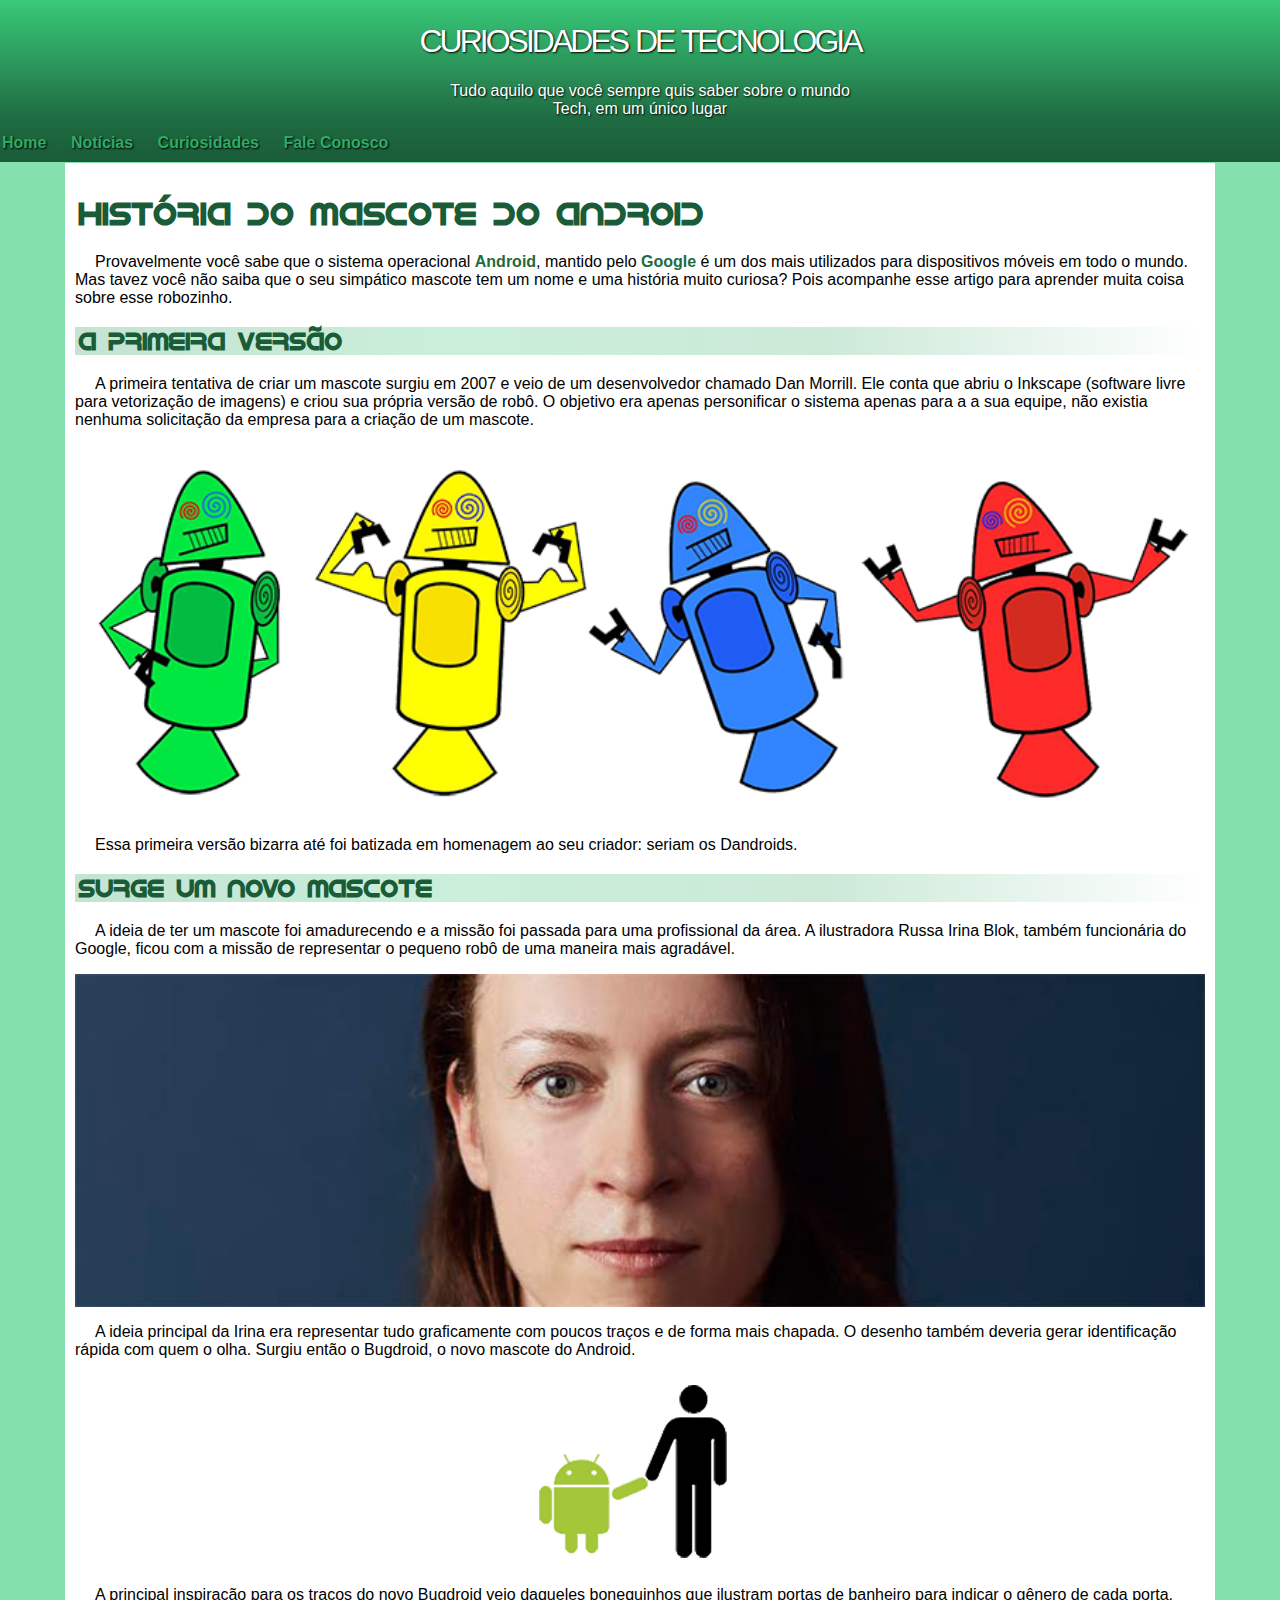
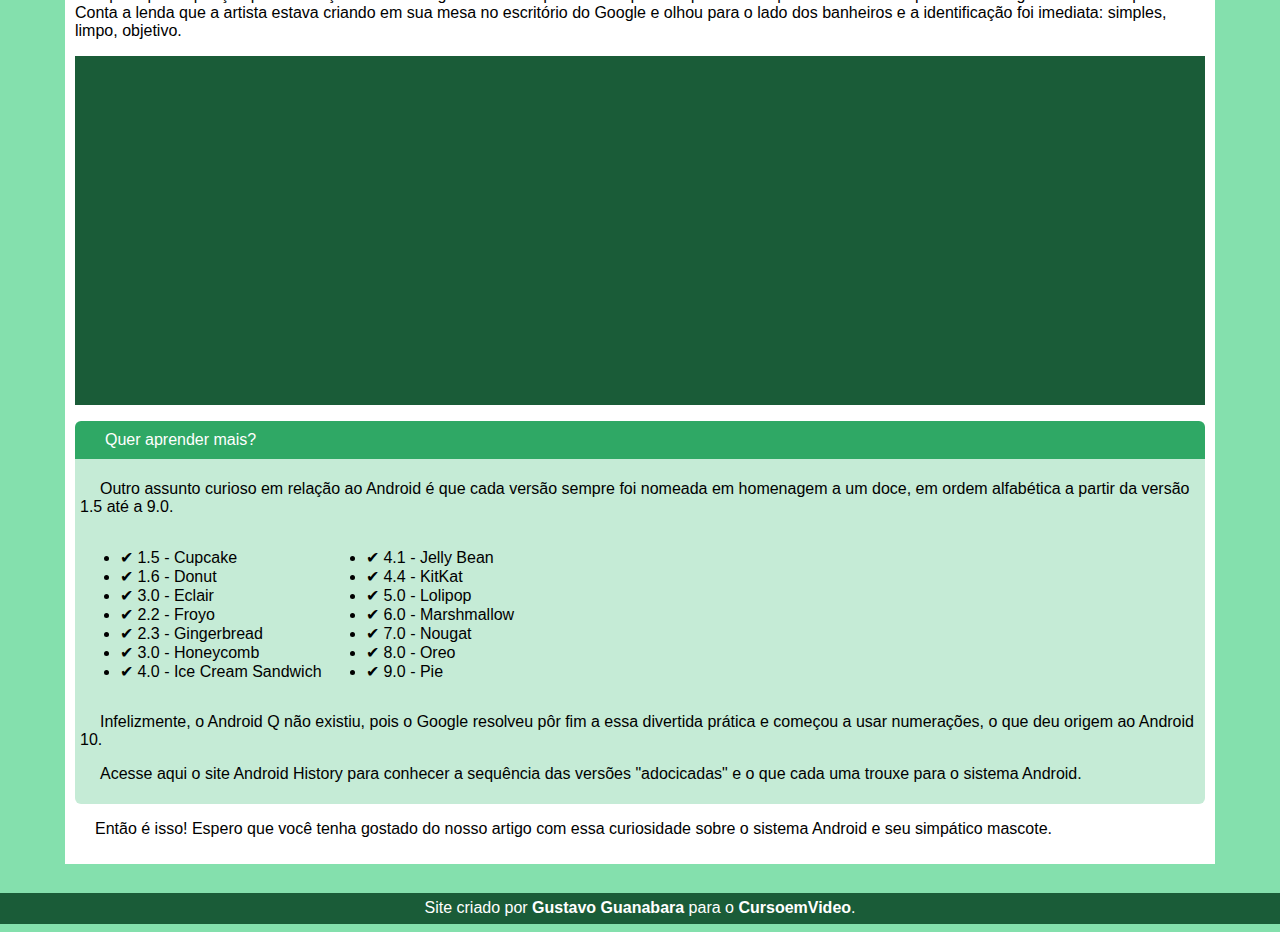
==== index.html @ 705bc2fa "editei texto" ====
<!DOCTYPE html>
<html lang="pt-br">
<head>
    <meta charset="UTF-8">
    <meta http-equiv="X-UA-Compatible" content="IE=edge">
    <meta name="viewport" content="width=device-width, initial-scale=1.0">
    <title>Site Android</title>
    <link rel="shortcut icon" href="imagens/favicon.ico" type="image/x-icon">
    <link rel="stylesheet" href="style.css">
</head>
<body>
    <header>
        <h1 id="titulo">CURIOSIDADES DE TECNOLOGIA</h1>
        
        <p class="slogan">Tudo aquilo que você sempre quis saber sobre o mundo <br> Tech, em um único lugar</p>

            <nav>
                <a href="#">Home</a>
                <a href="#">Notícias</a>
                <a href="#">Curiosidades</a>
                <a href="#">Fale Conosco</a>
            </nav>
    </header>

    <main>
<h1 class="especialtitulo">História do Mascote do Android</h1>

<p>Provavelmente você sabe que o sistema operacional <a href="https://www.android.com/intl/pt-BR_br/what-is-android/" target="_blank">Android</a>, mantido pelo <a href="https://pt.wikipedia.org/wiki/Google" target="_blank">Google</a> é um dos mais utilizados para dispositivos móveis em todo o mundo. Mas tavez você não saiba que o seu simpático mascote tem um nome e uma história muito curiosa? Pois acompanhe esse artigo para aprender muita coisa sobre esse robozinho.</p>

<h2 class="fontespeciais">A primeira versão</h2>

<p>A primeira tentativa de criar um mascote surgiu em 2007 e veio de um desenvolvedor chamado Dan Morrill. Ele conta que abriu o Inkscape (software livre para vetorização de imagens) e criou sua própria versão de robô. O objetivo era apenas personificar o sistema apenas para a a sua equipe, não existia nenhuma solicitação da empresa para a criação de um mascote.</p>

<picture>
    <source id="imagemp" media="(max-width: 800px)" srcset="imagens/dan-droids-pq.png" type="image/png">
    <img id="imagemg" src="imagens/dan-droids.png" scr="imagem flexível"  >
</picture>


<p>Essa primeira versão bizarra até foi batizada em homenagem ao seu criador: seriam os Dandroids.</p>

<h2 class="fontespeciais">Surge um novo mascote</h2>

<p>A ideia de ter um mascote foi amadurecendo e a missão foi passada para uma profissional da área. A ilustradora Russa Irina Blok, também funcionária do Google, ficou com a missão de representar o pequeno robô de uma maneira mais agradável.</p>


   
<picture> 
    <source id="mulherp" media="(max-width: 800px)" srcset="imagens/irina-blok-pq.jpg" type="image/jpg">
    <img id="mulherg" src="imagens/irina-blok.jpg" alt="Irina blok">
</picture>



<p>A ideia principal da Irina era representar tudo graficamente com poucos traços e de forma mais chapada. O desenho também deveria gerar identificação rápida com quem o olha. Surgiu então o Bugdroid, o novo mascote do Android.</p>


<img src="imagens/bugdroid.png" alt="imagem bugdroid">

<p>A principal inspiração para os traços do novo Bugdroid veio daqueles bonequinhos que ilustram portas de banheiro para indicar o gênero de cada porta. Conta a lenda que a artista estava criando em sua mesa no escritório do Google e olhou para o lado dos banheiros e a identificação foi imediata: simples, limpo, objetivo.</p>

<div id="video">
    <iframe width="560" height="315" src="https://www.youtube.com/embed/l2UDgpLz20M" title="YouTube video player" frameborder="0" allow="accelerometer; autoplay; clipboard-write; encrypted-media; gyroscope; picture-in-picture; web-share" allowfullscreen></iframe>
</div>


<p class="pcaixa">Quer aprender mais?</p>

<div class="caixa">
    
    
    <p>Outro assunto curioso em relação ao Android é que cada versão sempre foi nomeada em homenagem a um doce, em ordem alfabética a partir da versão 1.5 até a 9.0.</p>
    
    <ul class="">
        <li>1.5 - Cupcake</li>
        <li>1.6 - Donut</li>
        <li>3.0 - Eclair</li>
        <li>2.2 - Froyo</li>
        <li>2.3 - Gingerbread</li>
        <li>3.0 - Honeycomb</li>
        <li>4.0 - Ice Cream Sandwich</li> 
    </ul>
    <ul>
        <li>4.1 - Jelly Bean</li>
        <li>4.4 - KitKat</li>
        <li>5.0 - Lolipop</li>
        <li>6.0 - Marshmallow</li>
        <li>7.0 - Nougat</li>
        <li>8.0 - Oreo</li>
        <li>9.0 - Pie</li>
    </ul>
    
    <p>Infelizmente, o Android Q não existiu, pois o Google resolveu pôr fim a essa divertida prática e começou a usar numerações, o que deu origem ao Android 10.</p>
    
    <p>Acesse aqui o site Android History para conhecer a sequência das versões "adocicadas" e o que cada uma trouxe para o sistema Android.</p>
    
    
</div>
<p>Então é isso! Espero que você tenha gostado do nosso artigo com essa curiosidade sobre o sistema Android e seu simpático mascote.</p>


</main>

<footer> 
    Site criado por <span>Gustavo Guanabara</span> para o <span>CursoemVideo</span>.
</footer>






</body>
</html>
---- style.css ----
@charset "UTF-8";

@font-face {
    font-family: android;
    src: url(fontes/idroid.otf);
}

body {
    font-family: Arial, Helvetica, sans-serif;
    background-color: #84E0AD;
    margin: 0px;
}

header {
    margin: -8px;
    padding: 10px;
    background-image: linear-gradient( to top,#1A5C38, #1E6B41, #298C55, #31AE68, #3BD07E);
}

h1#titulo {
    text-align: center;
    color: #ffffff;
    font-weight: normal;
    word-spacing: 2px;
    letter-spacing: -3px;
    text-shadow: 1px 1px 2px black;

}

.slogan {
    text-align: center;
    color: #ffffff;
    text-shadow: 1px 1px 2px black;
}

nav {
    text-align: left;
    font-weight: bolder;
    
}

nav > a {
    color: #ffffff;
    text-decoration: none;
    margin-right: 20px;
    color: #2eac67;
    text-shadow: 1px 1px 2px black;
}

nav > a:hover{
    padding: 10px;
    border-radius: 4px;
    background-color: #30a765;
}

main {
    background-color: #ffffff;
    margin: 9px 65px -10px 65px;
    padding: 10px;
}

.especialtitulo {
    font-family: 'android';
    padding-left: 4px;
    color: #1A5C38;
    font-weight: bold;
}

.fontespeciais {
    font-family: 'android';
    padding-left: 4px;
    color: #1A5C38;
    font-weight: bold;
    background-image: linear-gradient( to right, #90caab85, #98e0b885, #9bd4b381, #ffffff);
}

p {
    font-weight: 200;
    text-indent: 20px;
}

source#imagemp {
    width: 100%;
}

img#imagemg {
    width: 100%;
}

source#mulherp {
    width: 100%;
}

img#mulherg {
    width: 100%;
}

img {
    margin: auto;
    display: block;
}

div#video {
    padding: 15px 25px 15px 25px;
    background-color: #1A5C38;
}

iframe {
   width: 100%;
}

.caixa {
    background-color: #C5EBD6;
    padding: 5px;
    margin-top: -16px;
    border-bottom-right-radius: 6px;
    border-bottom-left-radius: 6px;
}

.pcaixa {
    background-color: #2FA865;
    color: #ffffff;
    padding: 10px;
    border-top-right-radius: 6px;
    border-top-left-radius: 6px;
}


ul {
  display: inline-block;
  margin-right: auto;  
  
}

footer {
    background-color: #1A5C38;
    color: #ffffff;
    text-align: center;
    margin-top: 3%;
    padding: 0.5%;
}

span {
    font-weight: bold;
}

a {
    color: #1E6B41;
    text-decoration: none;
    font-weight: bold;
}

li::before {
    content: '✔ ';
}
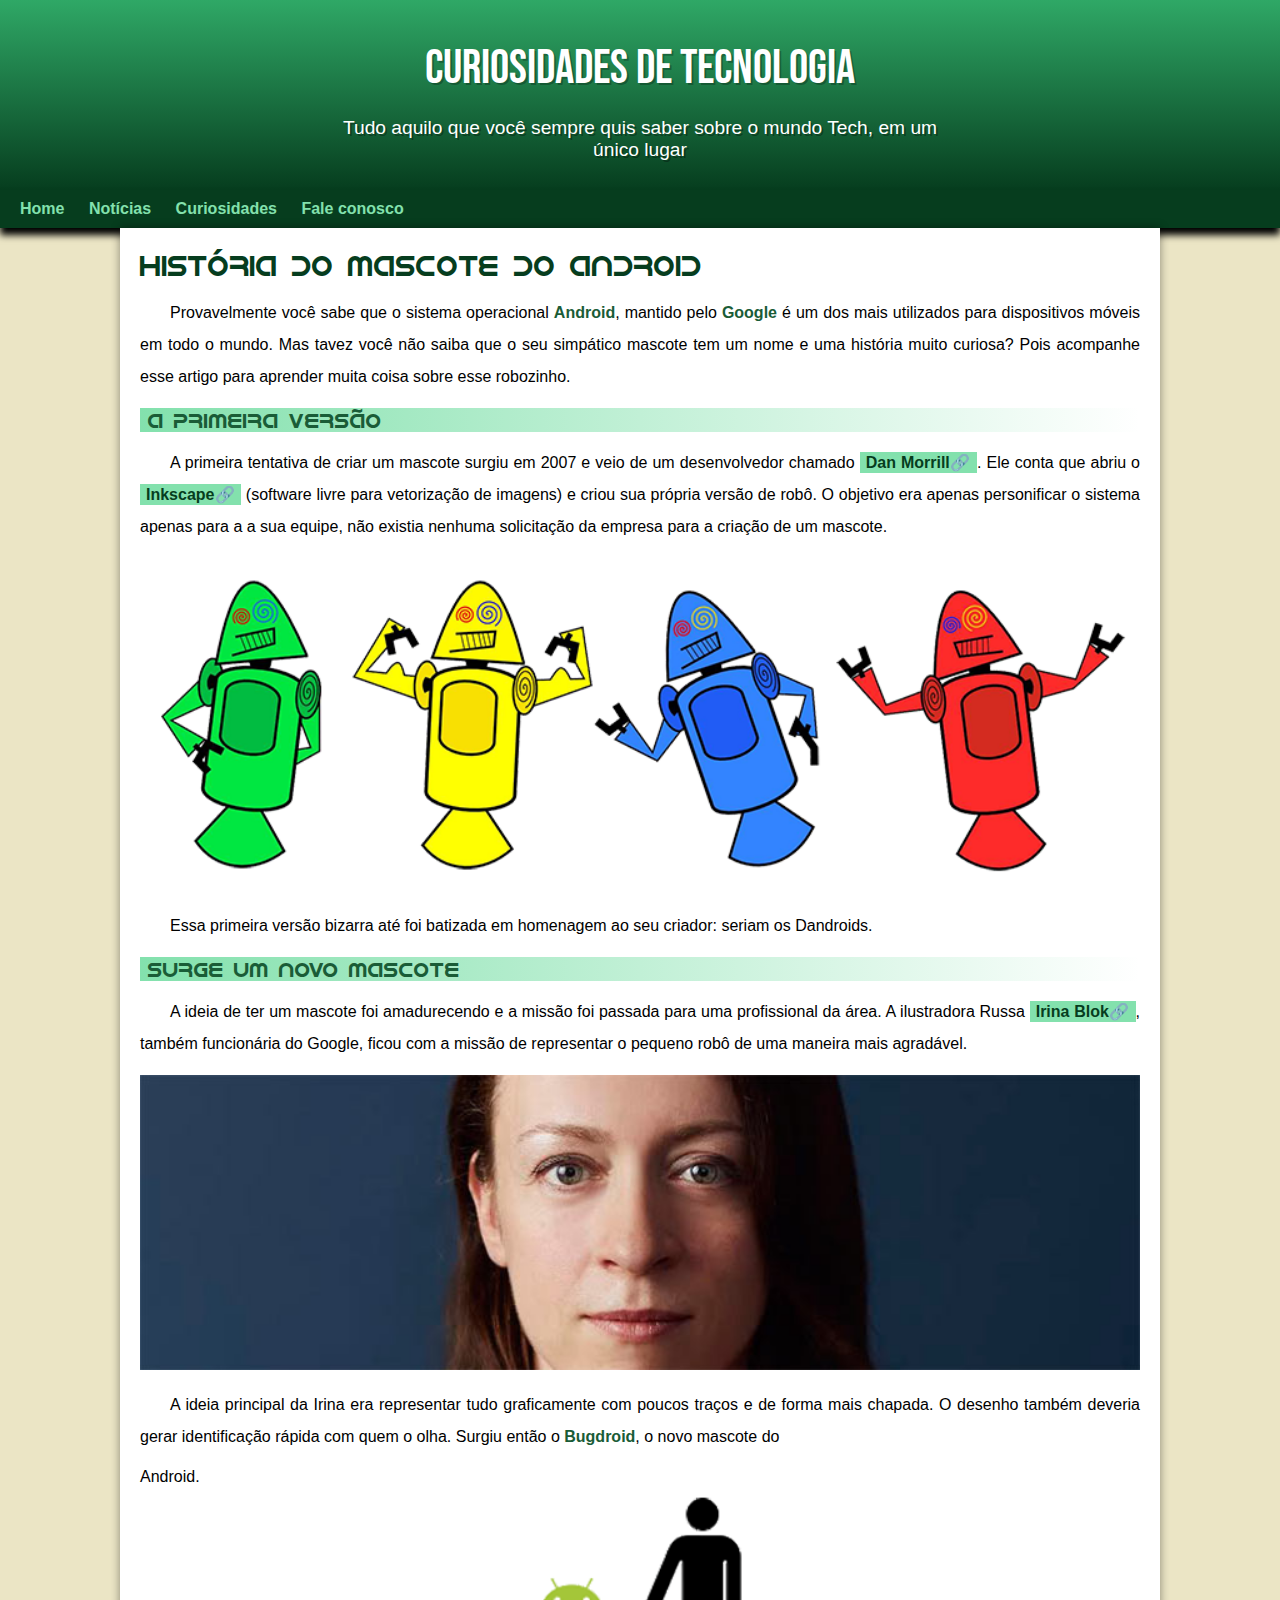
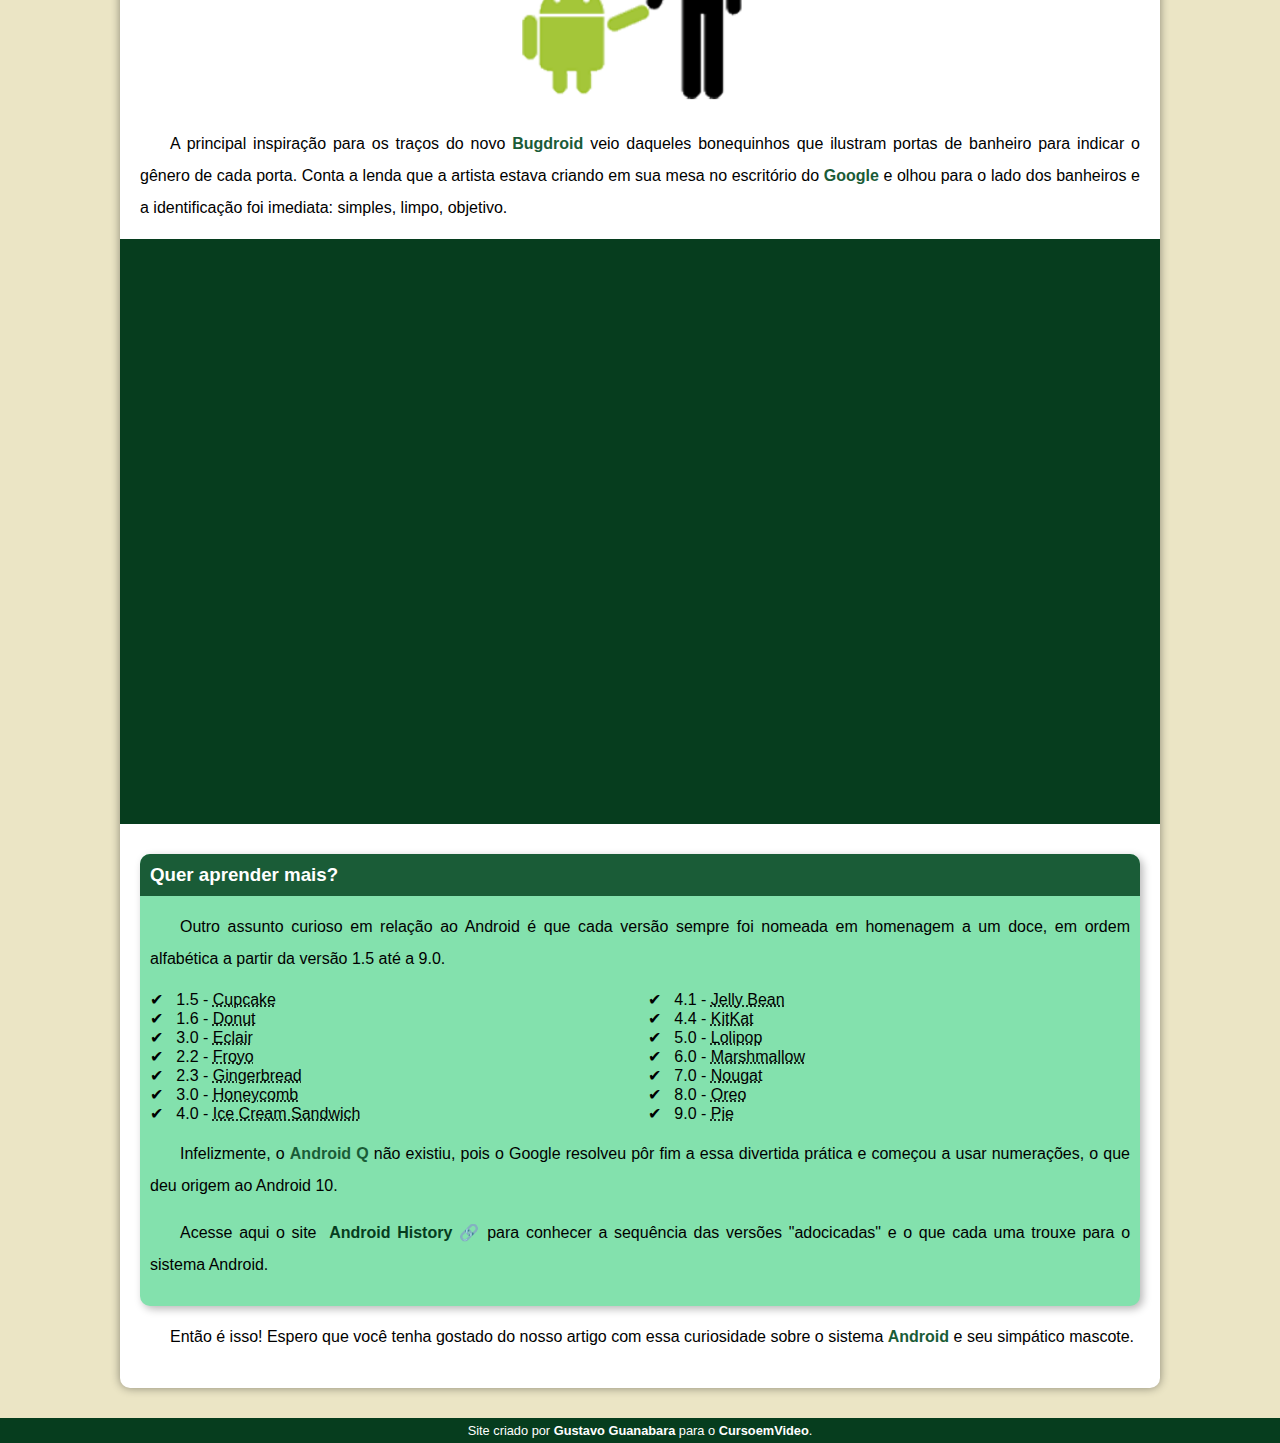
==== commit 02c96507: "atualizei" ====
--- a/index.html
+++ b/index.html
@@ -4,111 +4,123 @@
     <meta charset="UTF-8">
     <meta http-equiv="X-UA-Compatible" content="IE=edge">
     <meta name="viewport" content="width=device-width, initial-scale=1.0">
-    <title>Site Android</title>
+    <title>Como surgiu o mascote do android?</title>
     <link rel="shortcut icon" href="imagens/favicon.ico" type="image/x-icon">
-    <link rel="stylesheet" href="style.css">
+    <link rel="stylesheet" href="estilo/style.css">
 </head>
 <body>
     <header>
-        <h1 id="titulo">CURIOSIDADES DE TECNOLOGIA</h1>
-        
-        <p class="slogan">Tudo aquilo que você sempre quis saber sobre o mundo <br> Tech, em um único lugar</p>
-
-            <nav>
-                <a href="#">Home</a>
-                <a href="#">Notícias</a>
-                <a href="#">Curiosidades</a>
-                <a href="#">Fale Conosco</a>
-            </nav>
+        <h1>Curiosidades de Tecnologia
+        </h1>
+        <p>Tudo aquilo que você sempre quis saber sobre o mundo Tech, em um único lugar</p>
     </header>
 
+    <nav>
+        <a href="#">Home</a>
+        <a href="#">Notícias</a>
+        <a href="#">Curiosidades</a>
+        <a href="#">Fale conosco</a>
+    </nav>
+
     <main>
-<h1 class="especialtitulo">História do Mascote do Android</h1>
+        <article>
+            <h1>História do Mascote do Android</h1>
 
-<p>Provavelmente você sabe que o sistema operacional <a href="https://www.android.com/intl/pt-BR_br/what-is-android/" target="_blank">Android</a>, mantido pelo <a href="https://pt.wikipedia.org/wiki/Google" target="_blank">Google</a> é um dos mais utilizados para dispositivos móveis em todo o mundo. Mas tavez você não saiba que o seu simpático mascote tem um nome e uma história muito curiosa? Pois acompanhe esse artigo para aprender muita coisa sobre esse robozinho.</p>
+            <p>Provavelmente você sabe que o sistema operacional <strong>Android</strong>, mantido pelo <strong>Google</strong> é um dos mais utilizados para dispositivos móveis em todo o mundo. Mas tavez você não saiba que o seu simpático mascote tem um nome e uma história muito curiosa? Pois acompanhe esse artigo para aprender muita coisa sobre esse robozinho.</p>
 
-<h2 class="fontespeciais">A primeira versão</h2>
+            <h2>A primeira versão</h2>
 
-<p>A primeira tentativa de criar um mascote surgiu em 2007 e veio de um desenvolvedor chamado Dan Morrill. Ele conta que abriu o Inkscape (software livre para vetorização de imagens) e criou sua própria versão de robô. O objetivo era apenas personificar o sistema apenas para a a sua equipe, não existia nenhuma solicitação da empresa para a criação de um mascote.</p>
+            <p>A primeira tentativa de criar um mascote surgiu em 2007 e veio de um desenvolvedor chamado <a href="https://androidcommunity.com/dan-morrill-shows-us-the-android-mascot-that-almost-was-20130103/" target="_blank" class="externo">Dan Morrill</a>. Ele conta que abriu o <a href="https://inkscape.org/pt-br/" target="_blank" class="externo">Inkscape</a> (software livre para vetorização de imagens) e criou sua própria versão de robô. O objetivo era apenas personificar o sistema apenas para a a sua equipe, não existia nenhuma solicitação da empresa para a criação de um mascote.</p>
 
-<picture>
-    <source id="imagemp" media="(max-width: 800px)" srcset="imagens/dan-droids-pq.png" type="image/png">
-    <img id="imagemg" src="imagens/dan-droids.png" scr="imagem flexível"  >
-</picture>
+            <picture>
+                <source media="(max-width: 670px)" srcset="imagens/dan-droids-pq.png" type="image/jpg">
+                <img src="imagens/dan-droids.png" alt="Primeiro mascote do Android">
+            </picture>
 
+            <p>Essa primeira versão bizarra até foi batizada em homenagem ao seu criador: seriam os Dandroids.</p>
 
-<p>Essa primeira versão bizarra até foi batizada em homenagem ao seu criador: seriam os Dandroids.</p>
+            <h2>Surge um novo mascote</h2>
 
-<h2 class="fontespeciais">Surge um novo mascote</h2>
+            <p>A ideia de ter um mascote foi amadurecendo e a missão foi passada para uma profissional da área. A ilustradora Russa <a href="https://www.irinablok.com/android" target="_blank" class="externo">Irina Blok</a>, também funcionária do Google, ficou com a missão de representar o pequeno robô de uma maneira mais agradável.</p>
 
-<p>A ideia de ter um mascote foi amadurecendo e a missão foi passada para uma profissional da área. A ilustradora Russa Irina Blok, também funcionária do Google, ficou com a missão de representar o pequeno robô de uma maneira mais agradável.</p>
+            <picture>
+                <source media="(max-width: 670px)" srcset="imagens/irina-blok-pq.jpg" type="image/jpg">
+                <img src="imagens/irina-blok.jpg" alt="Irina Block, criadora do Bugdroid">
+            </picture>
 
+            <p>A ideia principal da Irina era representar tudo graficamente com poucos traços e de forma mais chapada. O desenho também deveria gerar identificação rápida com quem o olha. Surgiu então o <strong>Bugdroid</strong>, o novo mascote do</p> Android.
 
-   
-<picture> 
-    <source id="mulherp" media="(max-width: 800px)" srcset="imagens/irina-blok-pq.jpg" type="image/jpg">
-    <img id="mulherg" src="imagens/irina-blok.jpg" alt="Irina blok">
-</picture>
+            <img src="imagens/bugdroid.png" class="pequena" alt="Bugdroid">
 
+            <p>A principal inspiração para os traços do novo <strong>Bugdroid</strong> veio daqueles bonequinhos que ilustram portas de banheiro para indicar o gênero de cada porta. Conta a lenda que a artista estava criando em sua mesa no escritório do <strong>Google</strong> e olhou para o lado dos banheiros e a identificação foi imediata: simples, limpo, objetivo.</p>
 
+            <div class="video">
+                <iframe width="560" height="315" src="https://www.youtube.com/embed/l2UDgpLz20M" title="YouTube video player" frameborder="0" allow="accelerometer; autoplay; clipboard-write; encrypted-media; gyroscope; picture-in-picture; web-share" allowfullscreen></iframe>
+            </div>
+            
+            <aside>
+                <h3>Quer aprender mais?</h3>
 
-<p>A ideia principal da Irina era representar tudo graficamente com poucos traços e de forma mais chapada. O desenho também deveria gerar identificação rápida com quem o olha. Surgiu então o Bugdroid, o novo mascote do Android.</p>
+                <p>Outro assunto curioso em relação ao Android é que cada versão sempre foi nomeada em homenagem a um doce, em ordem alfabética a partir da versão 1.5 até a 9.0.</p>
 
+                <ul>
+                    <li>
+                        1.5 - <abbr title="Bolo de Copo">Cupcake</abbr>
+                    </li>
+                    <li>
+                        1.6 - <abbr title="Rosquinha">Donut</abbr>
+                    </li>
+                    <li>
+                        3.0 - <abbr title="Bomba">Eclair</abbr>
+                    </li>
+                    <li>
+                        2.2 - <abbr title="Iogurte Congelado">Froyo</abbr>
+                    </li>
+                    <li>
+                        2.3 - <abbr title="Biscoito de Gengibre">Gingerbread</abbr>
+                    </li>
+                    <li>
+                        3.0 - <abbr title="Favo de Mel">Honeycomb</abbr>
+                    </li>
+                    <li>
+                        4.0 - <abbr title="Sanduíche de Sorvete">Ice Cream Sandwich</abbr>
+                    </li>
+                    <li>
+                        4.1 - <abbr title="Jujuba">Jelly Bean</abbr>
+                    </li>
+                    <li>
+                        4.4 - <abbr title="KiKat">KitKat</abbr>
+                    </li>
+                    <li>
+                        5.0 - <abbr title="Pirulito">Lolipop</abbr>
+                    </li>
+                    <li>
+                        6.0 - <abbr title="Marshmallow">Marshmallow</abbr>
+                    </li>
+                    <li>
+                        7.0 - <abbr title="Torrone">Nougat</abbr>
+                    </li>
+                    <li>
+                        8.0 - <abbr title="Oreo">Oreo</abbr>
+                    </li>
+                    <li>
+                        9.0 - <abbr title="Torta">Pie</abbr>
+                    </li>
+                </ul>
 
-<img src="imagens/bugdroid.png" alt="imagem bugdroid">
+                <p>Infelizmente, o <strong>Android Q</strong> não existiu, pois o Google resolveu pôr fim a essa divertida prática e começou a usar numerações, o que deu origem ao Android 10.</p>
 
-<p>A principal inspiração para os traços do novo Bugdroid veio daqueles bonequinhos que ilustram portas de banheiro para indicar o gênero de cada porta. Conta a lenda que a artista estava criando em sua mesa no escritório do Google e olhou para o lado dos banheiros e a identificação foi imediata: simples, limpo, objetivo.</p>
+                <p>Acesse aqui o site <a href="https://www.android.com/intl/en_nz/history/" target="_blank" class="externo">Android History </a>para conhecer a sequência das versões "adocicadas" e o que cada uma trouxe para o sistema Android.</p>
+            </aside>
+            
 
-<div id="video">
-    <iframe width="560" height="315" src="https://www.youtube.com/embed/l2UDgpLz20M" title="YouTube video player" frameborder="0" allow="accelerometer; autoplay; clipboard-write; encrypted-media; gyroscope; picture-in-picture; web-share" allowfullscreen></iframe>
-</div>
+            <p>Então é isso! Espero que você tenha gostado do nosso artigo com essa curiosidade sobre o sistema <strong>Android</strong> e seu simpático mascote.</p>
+        </article>
+    </main>
 
-
-<p class="pcaixa">Quer aprender mais?</p>
-
-<div class="caixa">
+    <footer>
+        <p>Site criado por <a href="https://gustavoguanabara.github.io/" target="_blank">Gustavo Guanabara</a> para o <a href="https://www.youtube.com/cursoemvideo" target="_blank">CursoemVideo</a>.</p>
+    </footer>
     
-    
-    <p>Outro assunto curioso em relação ao Android é que cada versão sempre foi nomeada em homenagem a um doce, em ordem alfabética a partir da versão 1.5 até a 9.0.</p>
-    
-    <ul class="">
-        <li>1.5 - Cupcake</li>
-        <li>1.6 - Donut</li>
-        <li>3.0 - Eclair</li>
-        <li>2.2 - Froyo</li>
-        <li>2.3 - Gingerbread</li>
-        <li>3.0 - Honeycomb</li>
-        <li>4.0 - Ice Cream Sandwich</li> 
-    </ul>
-    <ul>
-        <li>4.1 - Jelly Bean</li>
-        <li>4.4 - KitKat</li>
-        <li>5.0 - Lolipop</li>
-        <li>6.0 - Marshmallow</li>
-        <li>7.0 - Nougat</li>
-        <li>8.0 - Oreo</li>
-        <li>9.0 - Pie</li>
-    </ul>
-    
-    <p>Infelizmente, o Android Q não existiu, pois o Google resolveu pôr fim a essa divertida prática e começou a usar numerações, o que deu origem ao Android 10.</p>
-    
-    <p>Acesse aqui o site Android History para conhecer a sequência das versões "adocicadas" e o que cada uma trouxe para o sistema Android.</p>
-    
-    
-</div>
-<p>Então é isso! Espero que você tenha gostado do nosso artigo com essa curiosidade sobre o sistema Android e seu simpático mascote.</p>
-
-
-</main>
-
-<footer> 
-    Site criado por <span>Gustavo Guanabara</span> para o <span>CursoemVideo</span>.
-</footer>
-
-
-
-
-
-
 </body>
 </html>--- a/estilo/style.css
+++ b/estilo/style.css
@@ -0,0 +1,207 @@
+@charset "UTF-8";
+
+@import url('https://fonts.googleapis.com/css2?family=Bebas+Neue&display=swap');
+
+@font-face {
+    font-family: 'Android';
+    src: url('../fontes/idroid.otf') format('opentype');
+    font-weight: normal;
+}
+
+:root {
+    --cor0: #ebe5c5
+    ;
+    --cor1: #83e1ad;
+    --cor2: #3ddc84;
+    --cor3: #2fa866;
+    --cor4: #1a5c37;
+    --cor5: #063d1e;
+
+    --font-padrao: Arial, Verdana, Helvetica, sans-serif;
+    --fonte-destaque: 'Bebas Neue', cursive;
+    --font-adroid: 'Android', cursive;
+}
+
+* {
+    margin: 0px;
+    padding: 0px;
+}
+
+a.externo::after{
+    content: '\1F517';
+}
+body {
+    background-color: var(--cor0);
+    font-family: var(--font-padrao);
+}
+
+header {
+    background-image: linear-gradient(to bottom, var(--cor3), var(--cor5));
+    min-height: 150px;
+    text-align: center;
+    padding-top: 40px;
+}
+
+header h1 {
+    color: white;
+    font-family: var(--fonte-destaque);
+    font-size: 3em;
+    font-weight: normal;
+    margin-bottom: 20px;
+    text-shadow: 2px 2px 0px rgba(0, 0, 0, 0.267);
+}
+
+header > p {
+    font-family: var(--font-padrao);
+    font-size: 1.2em;
+    color: white;
+    max-width: 600px;
+    padding-left: 10px;
+    padding-right: 10px;
+    margin: auto;
+    margin-bottom: 30px;
+    text-shadow: 2px 2px 0px rgba(0, 0, 0, 0.315);
+}
+
+
+nav {
+    background-color: var(--cor5);
+    padding: 10px;
+    box-shadow: 0px 7px 7px rgba(0,0,0.192);
+}
+
+nav > a {
+    color: var(--cor1);
+    padding: 10px;
+    border-radius: 5px;
+    text-decoration: none;
+    font-weight: bold;
+    transition-duration: 0.5s;
+}
+
+nav > a:hover {
+    background-color: var(--cor3);
+    color: var(--cor5);
+}
+
+main {
+    min-width: 300px;
+    max-width: 1000px;
+    margin: auto;
+    margin-bottom: 30px;
+    padding: 20px;
+    background-color: white;
+    box-shadow: 0px 0px 10px rgba(0, 0, 0, 0.418);
+    border-bottom-right-radius: 10px;
+    border-bottom-left-radius: 10px;
+    
+}
+
+main h1 {
+    font-family: var(--font-adroid);
+    color: var(--cor5);
+    font-weight: normal;
+    font-size: 1.8em;
+}
+
+main h2 {
+    font-family: var(--font-adroid);
+    color: var(--cor4);
+    font-size: 1.3em;
+    font-weight: normal;
+    background-image: linear-gradient(to right, var(--cor1), transparent);
+    text-indent: 8px;
+}
+
+main p {
+    margin: 15px 0px;
+    text-align: justify;
+    text-indent: 30px;
+    font-size: 1em;
+    line-height: 2em;
+}
+
+main strong {
+    color: var(--cor4);
+    font-weight: bold;
+}
+
+main a {
+    text-decoration: none;
+    font-weight: bold;
+    color: var(--cor5);
+    background-color: var(--cor1);
+    padding: 2px 6px;
+}
+
+main a:hover {
+    text-decoration: underline;
+    color: var(--cor4);
+}
+
+main img {
+    width: 100%;
+}
+main img.pequena {
+    max-width: 350px;
+    display: block;
+    margin: auto;
+}
+
+div.video {
+    background-color: var(--cor5);
+    margin-bottom: 30px;
+    margin: 0px -20px 30px -20px;
+    padding: 20px;
+    padding-bottom: 56.5%;
+    position: relative;
+}
+
+div.video > iframe {
+    position: absolute;
+    top: 5%;
+    left: 5%;
+    width: 90%;
+    height: 90%;
+}
+
+
+aside > ul {
+    list-style-type: '\2714\00A0\00A0';
+    list-style-position: inside;
+    columns: 2;
+}
+
+aside > h3 {
+    background-color: var(--cor4);
+    color: white;
+    padding: 10px;
+    margin: -10px -10px 0px -10px;
+    border-radius: 10px 10px 0px 0px ;
+}
+
+aside {
+    background-color: var(--cor1);
+    padding: 10px;
+    border-radius: 10px;
+    box-shadow: 3px 3px 8px rgba(0, 0, 0, 0.281);
+}
+
+footer {
+    background-color: var(--cor5);
+    color: white;
+    text-align: center;
+    font-size: 0.8em;
+    padding: 5px;
+}
+
+footer a {
+    color: white;
+    font-weight: bolder;
+    text-decoration: none;
+}
+
+footer a:hover {
+    text-decoration: underline;
+    color: var(--cor1);
+}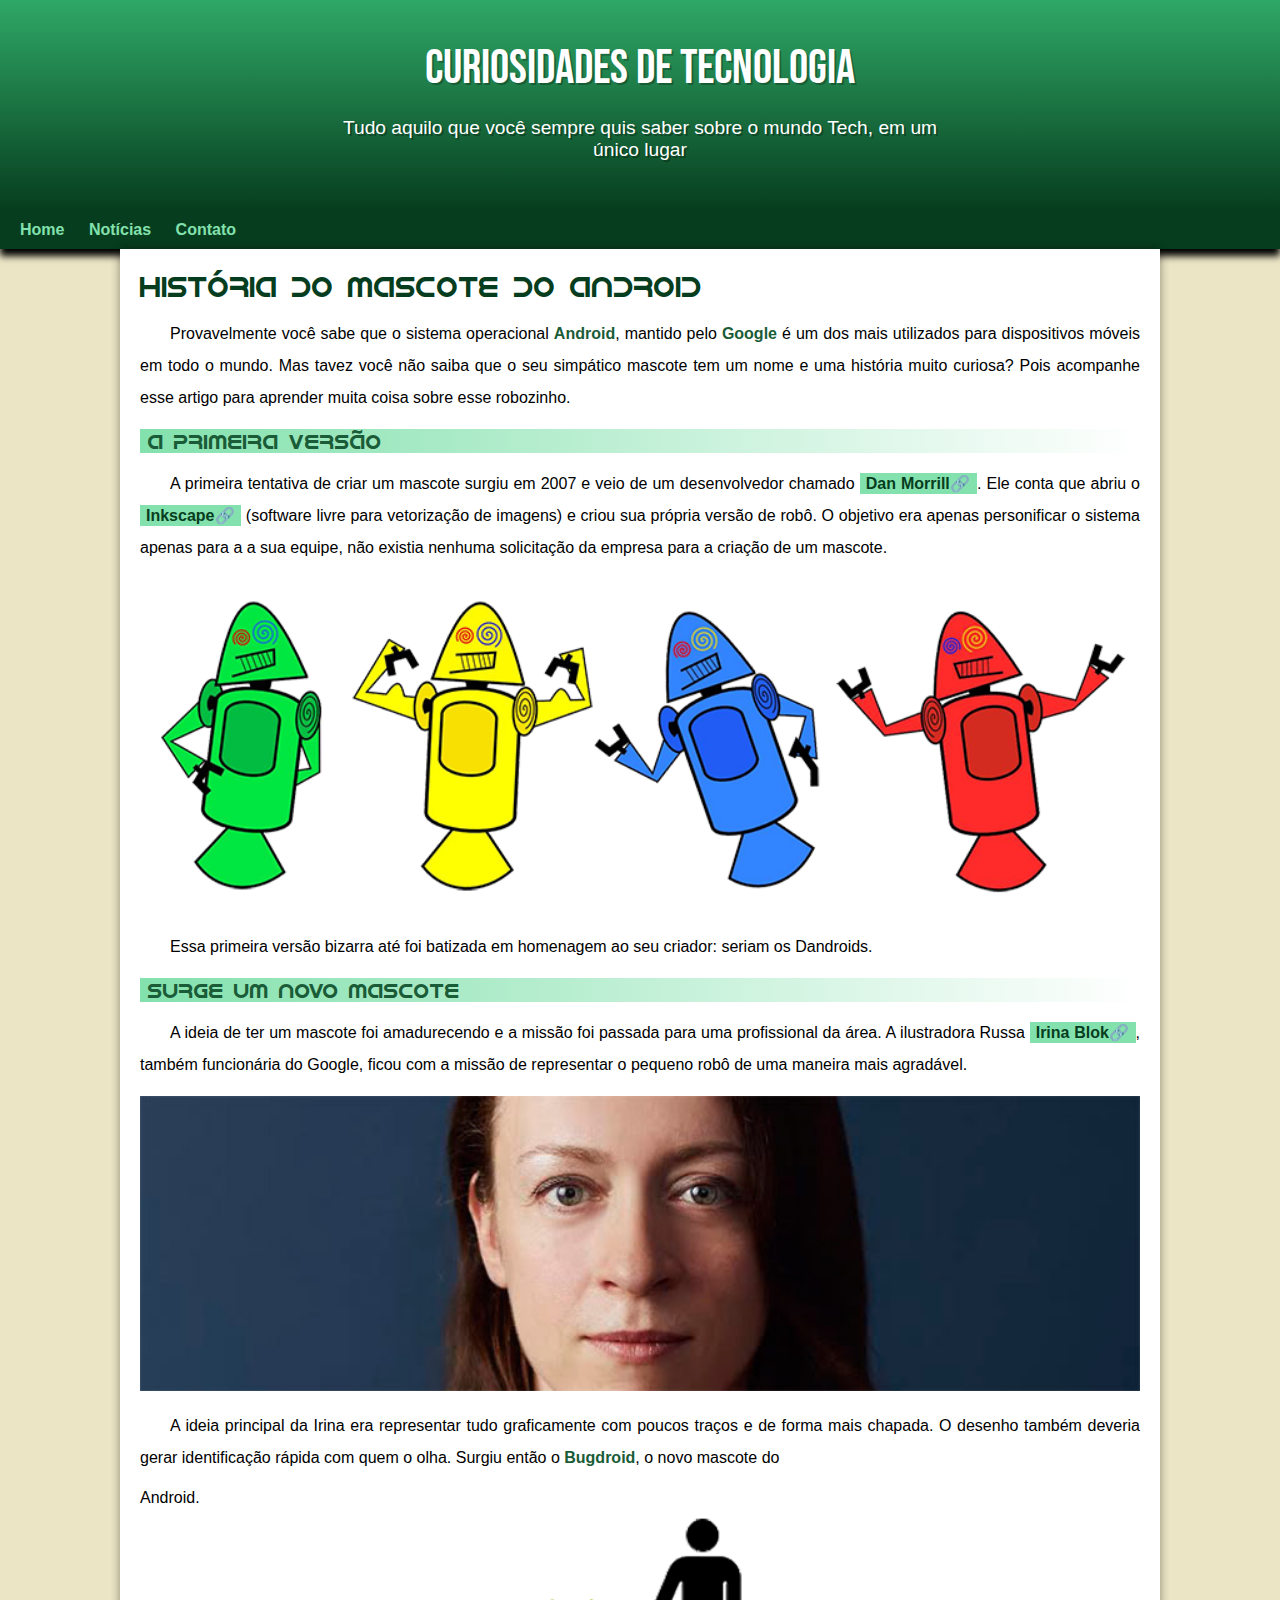
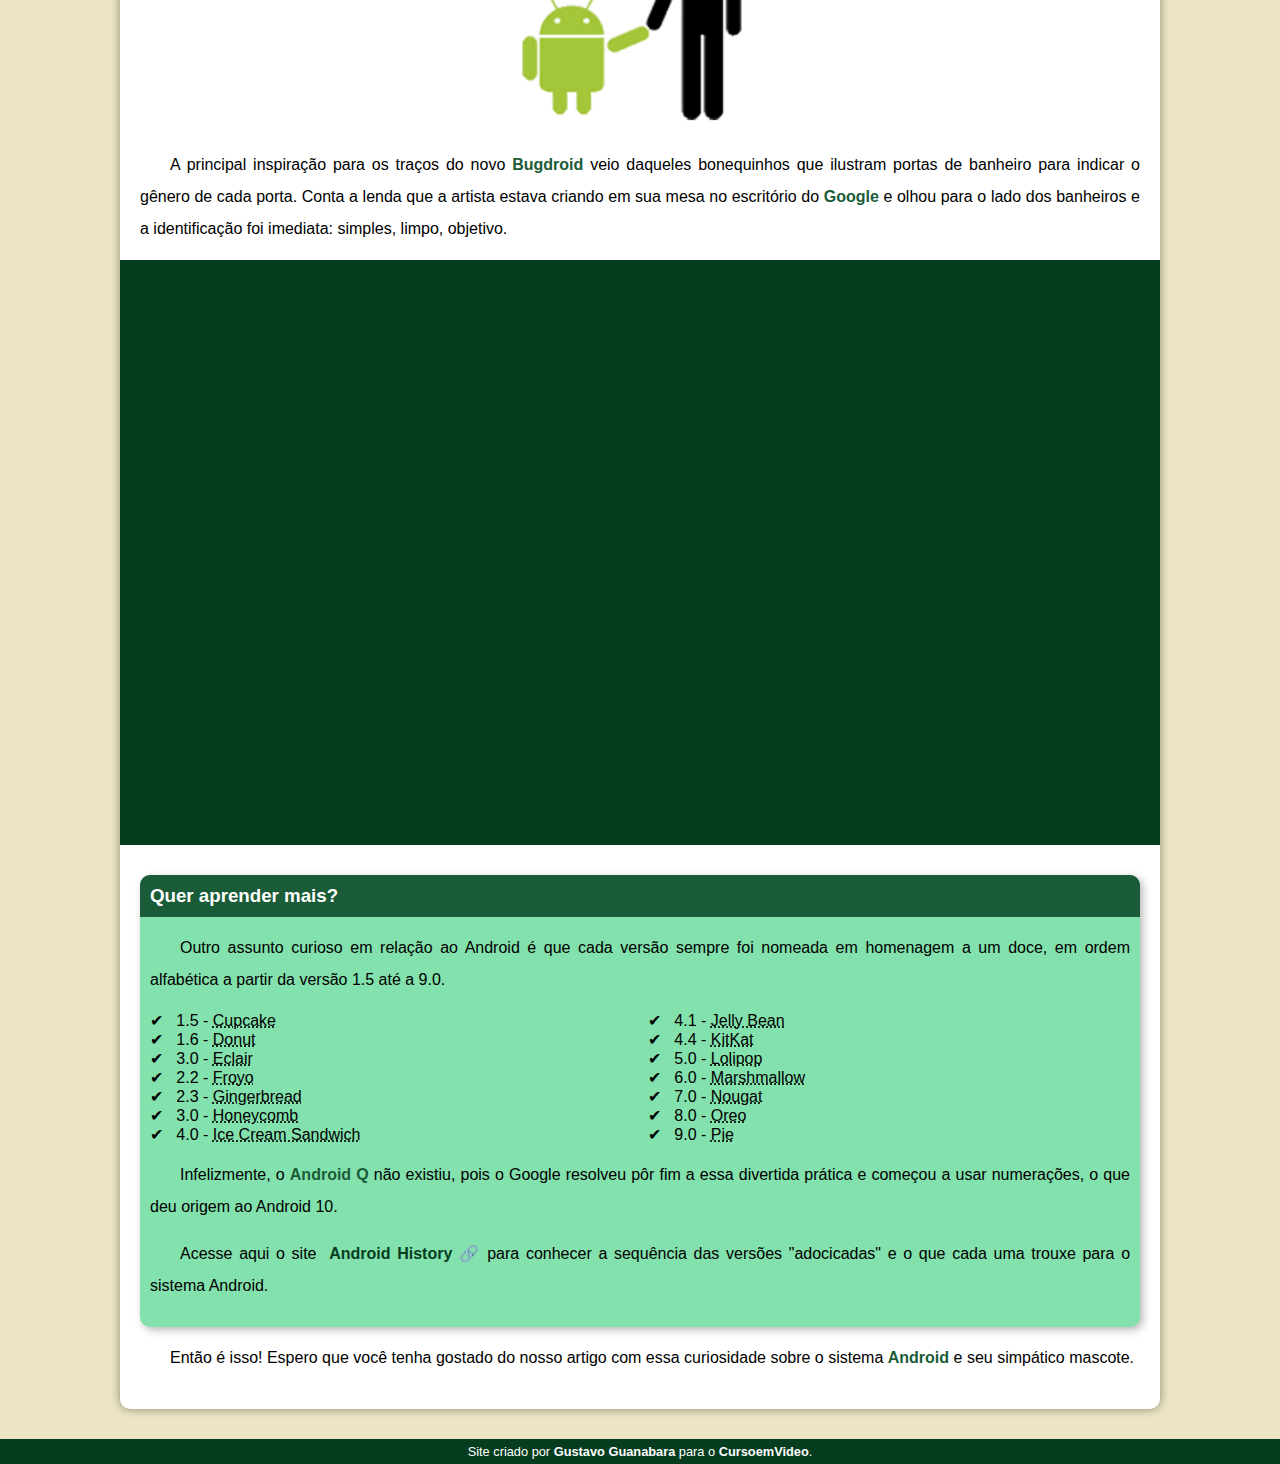
==== commit d7838197: "problema de padding corrigido" ====
--- a/index.html
+++ b/index.html
@@ -18,8 +18,7 @@
     <nav>
         <a href="#">Home</a>
         <a href="#">Notícias</a>
-        <a href="#">Curiosidades</a>
-        <a href="#">Fale conosco</a>
+        <a href="#">Contato</a>
     </nav>
 
     <main>
--- a/estilo/style.css
+++ b/estilo/style.css
@@ -59,7 +59,7 @@
     padding-left: 10px;
     padding-right: 10px;
     margin: auto;
-    margin-bottom: 30px;
+    padding-bottom: 50px;
     text-shadow: 2px 2px 0px rgba(0, 0, 0, 0.315);
 }
 
